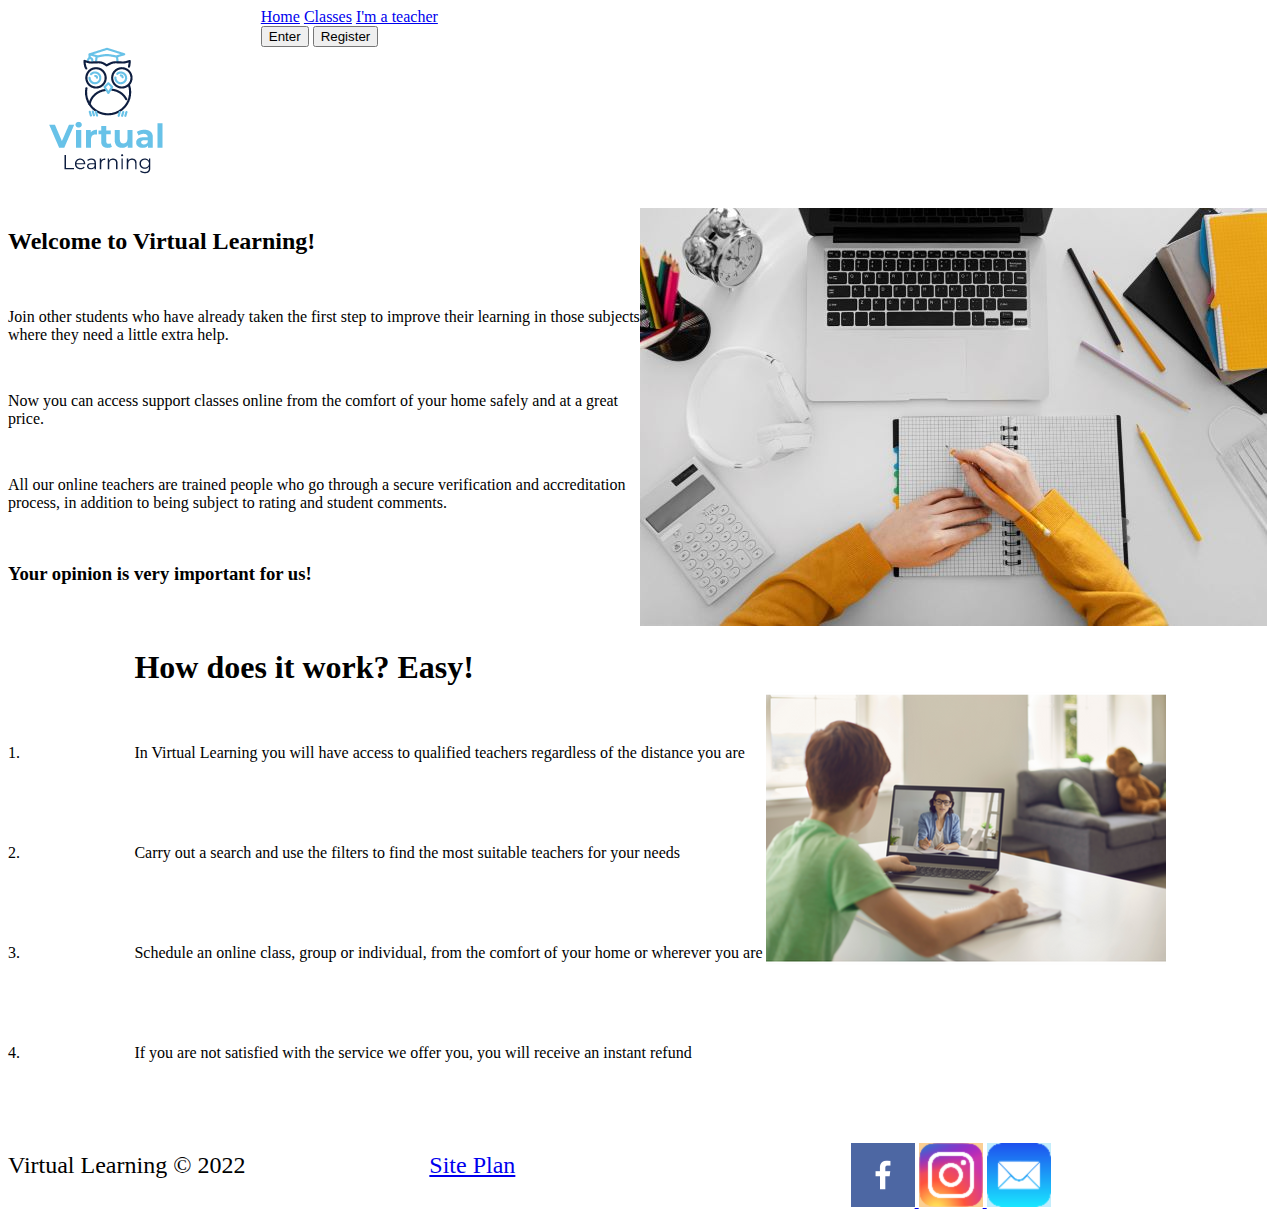
==== WDD 130/wdd130/proyect/index.html @ bde73f0c "23112020" ====
<!DOCTYPE html>
<html lang="en">
<head>
    <link rel="stylesheet" href="styles/index.css">
    <meta charset="UTF-8">
    <meta http-equiv="X-UA-Compatible" content="IE=edge">
    <meta name="viewport" content="width=device-width, initial-scale=1.0">
    <title>Virtual Learning</title>
</head>
<body>
    <div id="content">
    <header>
        <a id="logo_link" href="index.html">
            <img class = "logo" src="images/logo.png" alt="Virtual Learning Logo">
        </a>
        <nav>
            <a href="index.html">Home</a>
            <a href="classes.html">Classes</a>
            <a href="imateacher.html">I'm a teacher</a>
            <div class="button-box">
                <button type="button">Enter</button>
                <button type="button">Register</button>
            </div>
        </nav>
    </header>
    </div>
    <main>
        <section class="welcome">
            <h2>Welcome to Virtual Learning!</h2>
            <p id="p1">Join other students who have already taken the first step to improve their learning in those subjects where they need a little extra help.</p>
            <p id="p2">Now you can access support classes online from the comfort of your home safely and at a great price.</p>
            <p id="p3">All our online teachers are trained people who go through a secure verification and accreditation process, in addition to being subject to rating and student comments.</p>
            <h3>Your opinion is very important for us!</h3>
            <img id="welcome-img" src="images/home_one.jpg" alt="Studying online">
        </section>
        <section class="how-it-works">
            <h1>How does it work? Easy!</h1>
            <p id="one">1.</p>
            <p id="two">2.</p>
            <p id="three">3.</p>
            <p id="four">4.</p>
            <p id="p4">In Virtual Learning you will have access to qualified teachers regardless of the distance you are</p>
            <p id="p5">Carry out a search and use the filters to find the most suitable teachers for your needs</p>
            <p id="p6">Schedule an online class, group or individual, from the comfort of your home or wherever you are</p>
            <p id="p7">If you are not satisfied with the service we offer you, you will receive an instant refund</p>
            <img id="how-it-works-img" src="images/home_two.png" alt="tics">
        </section>
    </main>
    <footer>
        <p>Virtual Learning &copy; 2022</p>
        <p><a href="site-plan.html">Site Plan</a></p>
        <div class="social">
            <a href="https://facebook.com" target="_blank">
                <img src="images/facebook.png" alt="fb icon">
            </a>
            <a href="https://instagram.com" target="_blank">
                <img src="images/instagram.png" alt="instagram icon">
            </a>
            <a href="https://outlook.live.com/" target="_blank">
                <img src="images/mail.png" alt="email icon">
            </a>
        </div>
    </footer>
</body>
</html>
---- WDD 130/wdd130/proyect/styles/index.css ----
@import url('https://fonts.googleapis.com/css2?family=Fuzzy+Bubbles:wght@700&family=Lato:wght@300&display=swap');

#content{
    max-width: 1600px;
    margin: 0 auto
  }
header{
    display: grid;
    grid-template-columns: 1fr 3fr 1fr;
    grid-template-rows: 100px 100px;
}
.logo{
    grid-column: 1/2;
    grid-row: 1/3;
}
nav a{
    grid-column: 2/3;
    grid-row: 1/3;
}

nav a:hover {
    background-color:#F2E8CF;
    color:#386641;
}
.welcome{
    display: grid;
    grid-template-columns: 1fr 1fr;
    grid-template-rows: repeat(5, 84px);
}
#welcome-img{
    grid-column: 2/3;
}
h2{
    grid-column: 1/2;
    grid-row: 1/2;
}
#p1{
    grid-column: 1/2;
    grid-row: 2/3;
}
#p2{
    grid-column: 1/2;
    grid-row: 3/4;
}
#p3{
    grid-column: 1/2;
    grid-row: 4/5;
}
h3{
    grid-column: 1/2;
    grid-row: 5/6;
}
.how-it-works{
    display: grid;
    grid-template-columns: 0.2fr 1fr 0.8fr;
    grid-template-rows: repeat(5, 100px);
}
#how-it-works-img{
    grid-column: 3/4;
    grid-row: 1/6;
}
h1{
    grid-column: 2/3;
    grid-row: 1/2;
}
#one{
    grid-column: 1/2;
    grid-row: 2/3;
}
#two{
    grid-column: 1/2;
    grid-row: 3/4;
}
#three{
    grid-column: 1/2;
    grid-row: 4/5;
}
#four{
    grid-column: 1/2;
    grid-row: 5/6;
}
#p4{
    grid-column: 2/3;
    grid-row: 2/3;
}
#p5{
    grid-column: 2/3;
    grid-row: 3/4;
}
#p6{
    grid-column: 2/3;
    grid-row: 4/5;
}
#p7{
    grid-column: 2/3;
    grid-row: 5/6;
}
footer{
    display: grid;
    grid-template-columns: repeat(3, 1fr);
}
footer p{
    font-size: 1.5em;
  }
footer .social img {
    padding-top: 15px;
  }
footer a:hover{
    background-color:#F2E8CF;
    color:#386641;
}
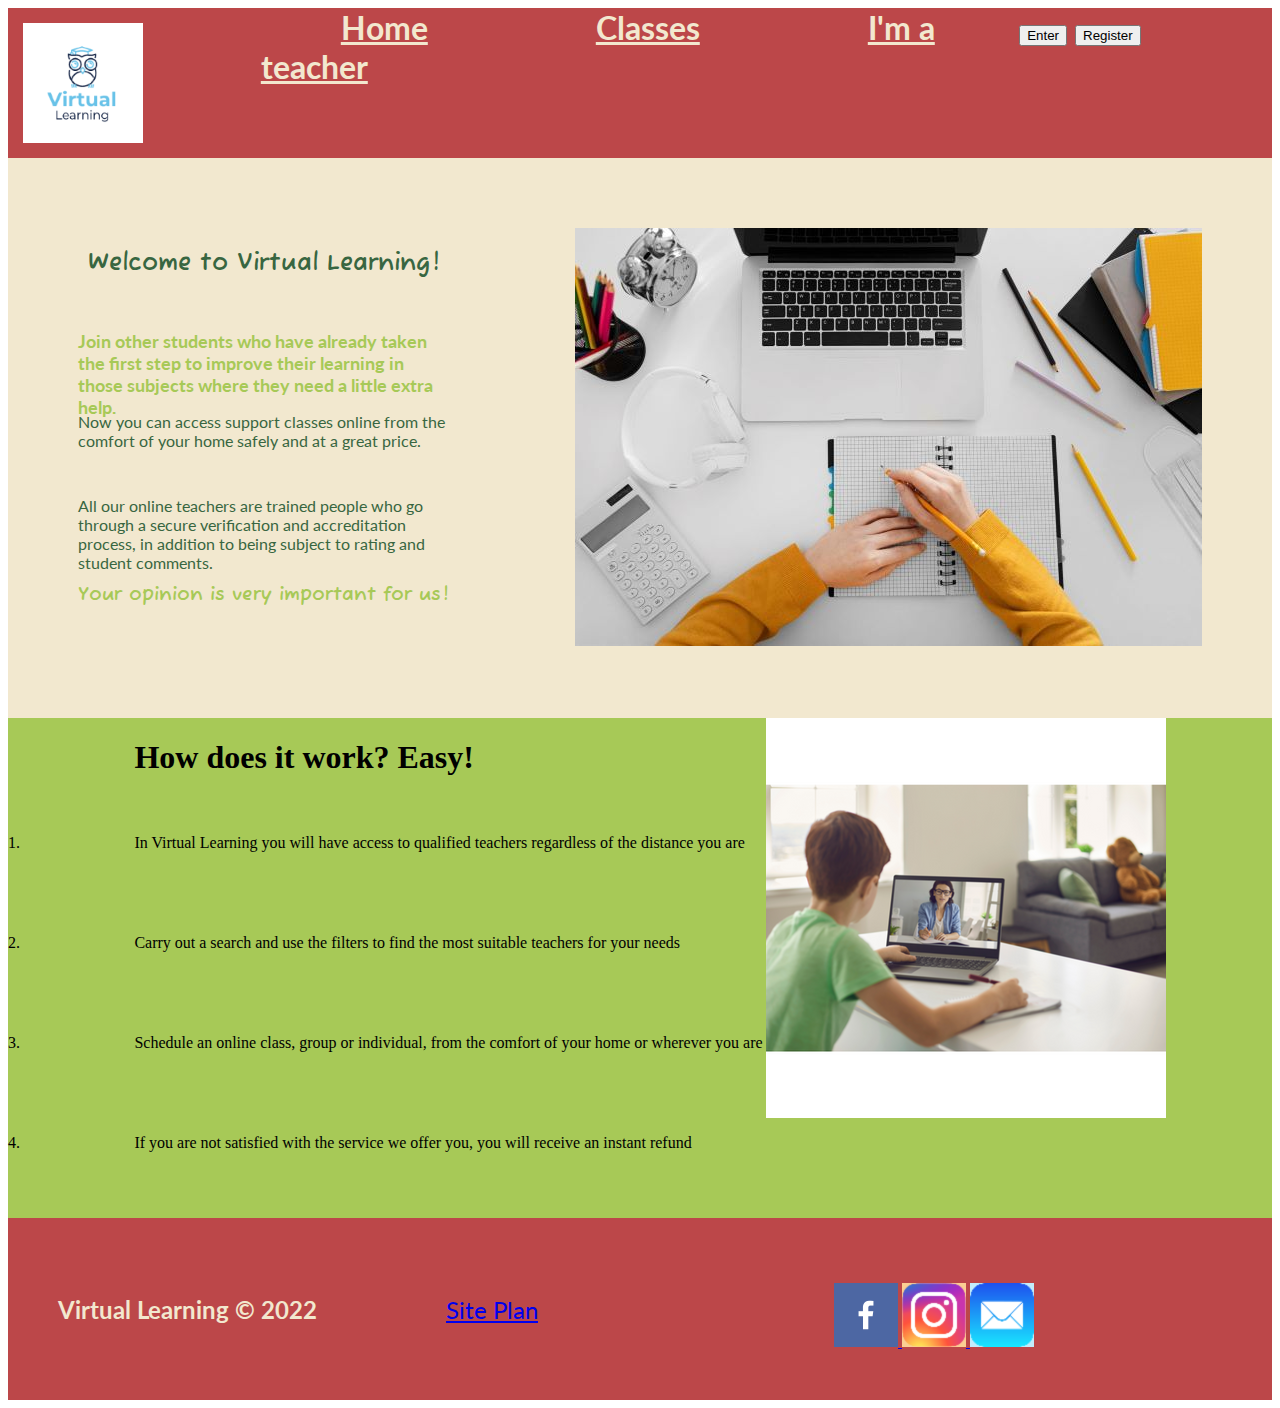
==== commit 4f3596b5: "23112022" ====
--- a/WDD 130/wdd130/proyect/index.html
+++ b/WDD 130/wdd130/proyect/index.html
@@ -14,20 +14,20 @@
             <img class = "logo" src="images/logo.png" alt="Virtual Learning Logo">
         </a>
         <nav>
-            <a href="index.html">Home</a>
-            <a href="classes.html">Classes</a>
-            <a href="imateacher.html">I'm a teacher</a>
-            <div class="button-box">
-                <button type="button">Enter</button>
-                <button type="button">Register</button>
-            </div>
+            <a href="index.html"> <strong>Home</strong></a>
+            <a href="classes.html"><strong>Classes</strong></a>
+            <a href="imateacher.html"><strong>I'm a teacher</strong></a>
         </nav>
+    <div class="button-box">
+        <button type="button">Enter</button>
+        <button type="button">Register</button>
+    </div>
     </header>
     </div>
     <main>
         <section class="welcome">
             <h2>Welcome to Virtual Learning!</h2>
-            <p id="p1">Join other students who have already taken the first step to improve their learning in those subjects where they need a little extra help.</p>
+            <p id="p1"><strong>Join other students who have already taken the first step to improve their learning in those subjects where they need a little extra help.</strong></p>
             <p id="p2">Now you can access support classes online from the comfort of your home safely and at a great price.</p>
             <p id="p3">All our online teachers are trained people who go through a secure verification and accreditation process, in addition to being subject to rating and student comments.</p>
             <h3>Your opinion is very important for us!</h3>
@@ -47,7 +47,7 @@
         </section>
     </main>
     <footer>
-        <p>Virtual Learning &copy; 2022</p>
+        <p><strong>Virtual Learning &copy; 2022</strong></p>
         <p><a href="site-plan.html">Site Plan</a></p>
         <div class="social">
             <a href="https://facebook.com" target="_blank">
--- a/WDD 130/wdd130/proyect/styles/index.css
+++ b/WDD 130/wdd130/proyect/styles/index.css
@@ -1,23 +1,21 @@
 @import url('https://fonts.googleapis.com/css2?family=Fuzzy+Bubbles:wght@700&family=Lato:wght@300&display=swap');
 
-#content{
-    max-width: 1600px;
-    margin: 0 auto
-  }
 header{
     display: grid;
     grid-template-columns: 1fr 3fr 1fr;
-    grid-template-rows: 100px 100px;
+    grid-template-rows: 150px;
+    font-size: 2em;
+    background-color: #BC4749;
+    font-family: 'Lato', Helvetica, sans-serif;
 }
 .logo{
-    grid-column: 1/2;
-    grid-row: 1/3;
+    padding: 15px;
 }
 nav a{
     grid-column: 2/3;
-    grid-row: 1/3;
+    padding: 80px;
+    color: #F2E8CF;
 }
-
 nav a:hover {
     background-color:#F2E8CF;
     color:#386641;
@@ -26,34 +24,54 @@
     display: grid;
     grid-template-columns: 1fr 1fr;
     grid-template-rows: repeat(5, 84px);
+    padding: 70px;
+    background-color: #F2E8CF;
 }
 #welcome-img{
     grid-column: 2/3;
+    padding-left: 125px;
 }
 h2{
     grid-column: 1/2;
     grid-row: 1/2;
+    font-family: 'Fuzzy Bubbles';
+    text-align: center;
+    color: #386641;
 }
 #p1{
     grid-column: 1/2;
     grid-row: 2/3;
+    text-align: left;
+    color: #A7C957;
+    font-size: large;
+    font-family: 'Lato', Helvetica, sans-serif;
 }
 #p2{
     grid-column: 1/2;
     grid-row: 3/4;
+    text-align: left;
+    font-family: 'Lato', Helvetica, sans-serif;
+    color: #386641;
 }
 #p3{
     grid-column: 1/2;
     grid-row: 4/5;
+    text-align: left;
+    font-family: 'Lato', Helvetica, sans-serif;
+    color: #386641;
 }
 h3{
     grid-column: 1/2;
     grid-row: 5/6;
+    text-align: left;
+    font-family: 'Fuzzy Bubbles';
+    color: #A7C957;
 }
 .how-it-works{
     display: grid;
     grid-template-columns: 0.2fr 1fr 0.8fr;
     grid-template-rows: repeat(5, 100px);
+    background-color: #A7C957;
 }
 #how-it-works-img{
     grid-column: 3/4;
@@ -98,12 +116,19 @@
 footer{
     display: grid;
     grid-template-columns: repeat(3, 1fr);
+    background-color: #BC4749;
+    align-items: center;
+    padding: 50px;
+    font-family: 'Lato', Helvetica, sans-serif;
 }
 footer p{
     font-size: 1.5em;
+    color: #F2E8CF;
   }
 footer .social img {
     padding-top: 15px;
+    grid-template-columns: 3/4;
+    
   }
 footer a:hover{
     background-color:#F2E8CF;
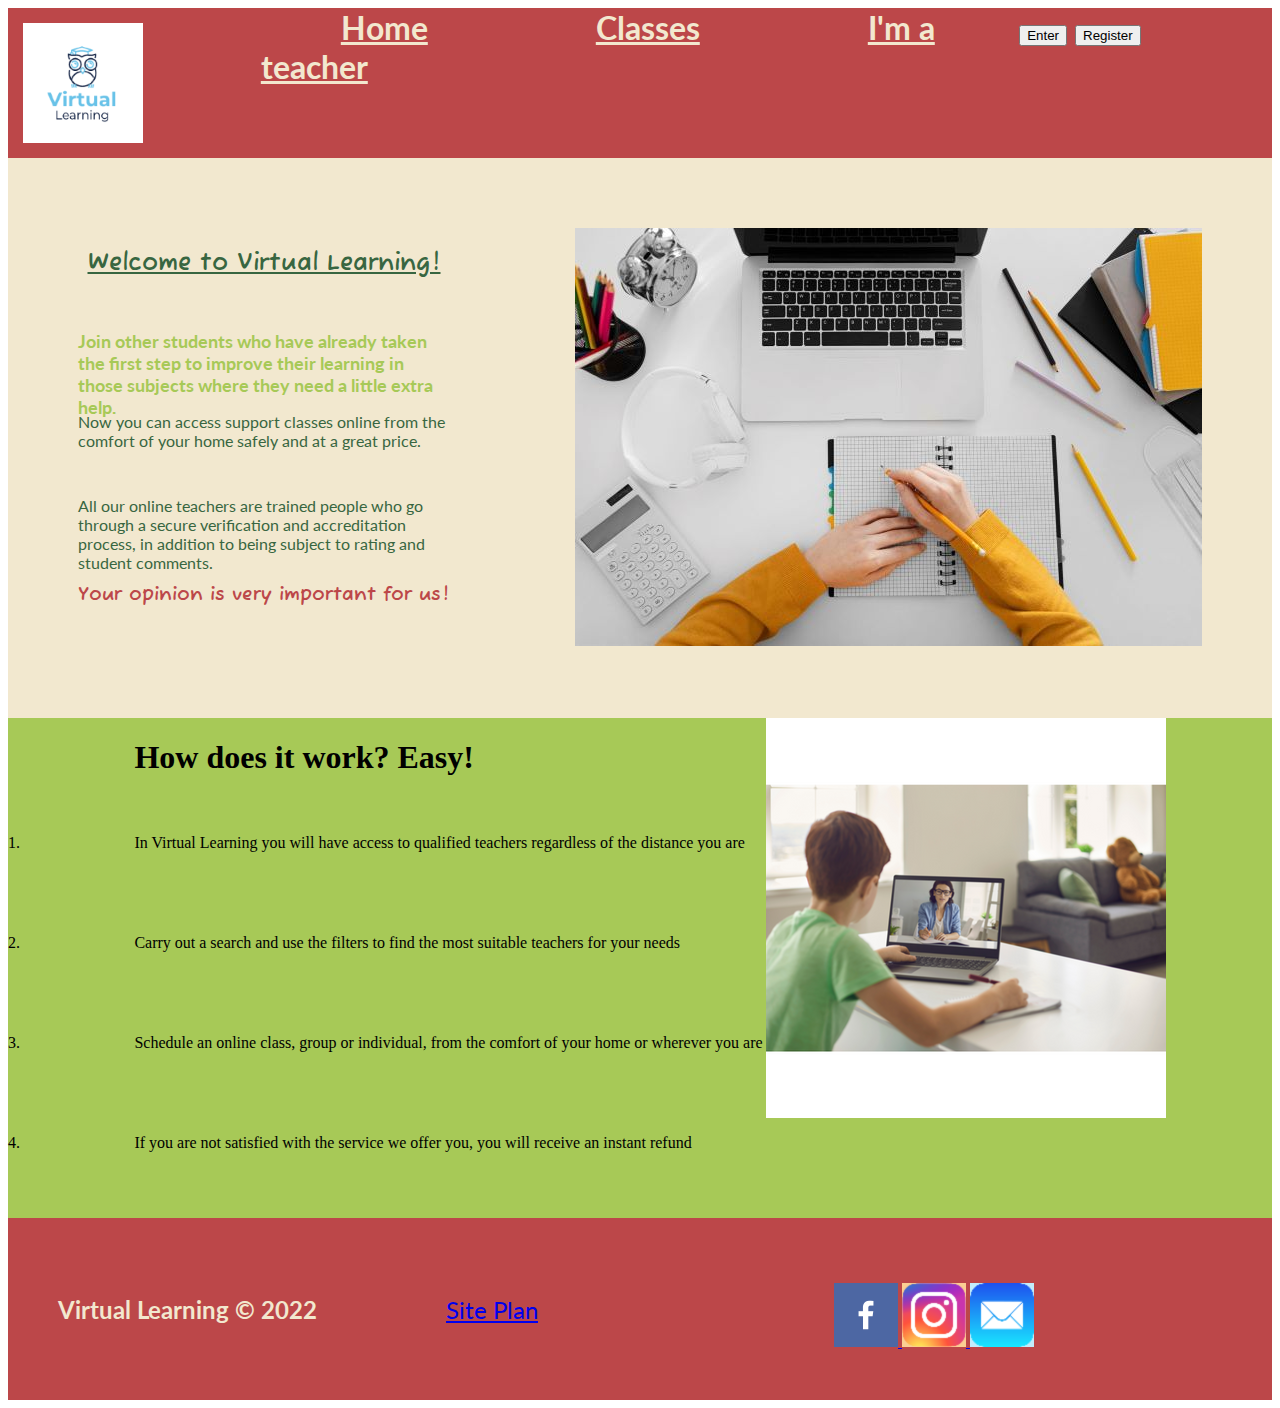
==== commit 5bb8b4bc: "23112022" ====
--- a/WDD 130/wdd130/proyect/index.html
+++ b/WDD 130/wdd130/proyect/index.html
@@ -26,7 +26,7 @@
     </div>
     <main>
         <section class="welcome">
-            <h2>Welcome to Virtual Learning!</h2>
+            <h2><u>Welcome to Virtual Learning!</u></h2>
             <p id="p1"><strong>Join other students who have already taken the first step to improve their learning in those subjects where they need a little extra help.</strong></p>
             <p id="p2">Now you can access support classes online from the comfort of your home safely and at a great price.</p>
             <p id="p3">All our online teachers are trained people who go through a secure verification and accreditation process, in addition to being subject to rating and student comments.</p>
--- a/WDD 130/wdd130/proyect/styles/index.css
+++ b/WDD 130/wdd130/proyect/styles/index.css
@@ -52,6 +52,7 @@
     text-align: left;
     font-family: 'Lato', Helvetica, sans-serif;
     color: #386641;
+    font-size: medium;
 }
 #p3{
     grid-column: 1/2;
@@ -59,13 +60,14 @@
     text-align: left;
     font-family: 'Lato', Helvetica, sans-serif;
     color: #386641;
+    font-size: medium;
 }
 h3{
     grid-column: 1/2;
     grid-row: 5/6;
     text-align: left;
     font-family: 'Fuzzy Bubbles';
-    color: #A7C957;
+    color: #BC4749;
 }
 .how-it-works{
     display: grid;
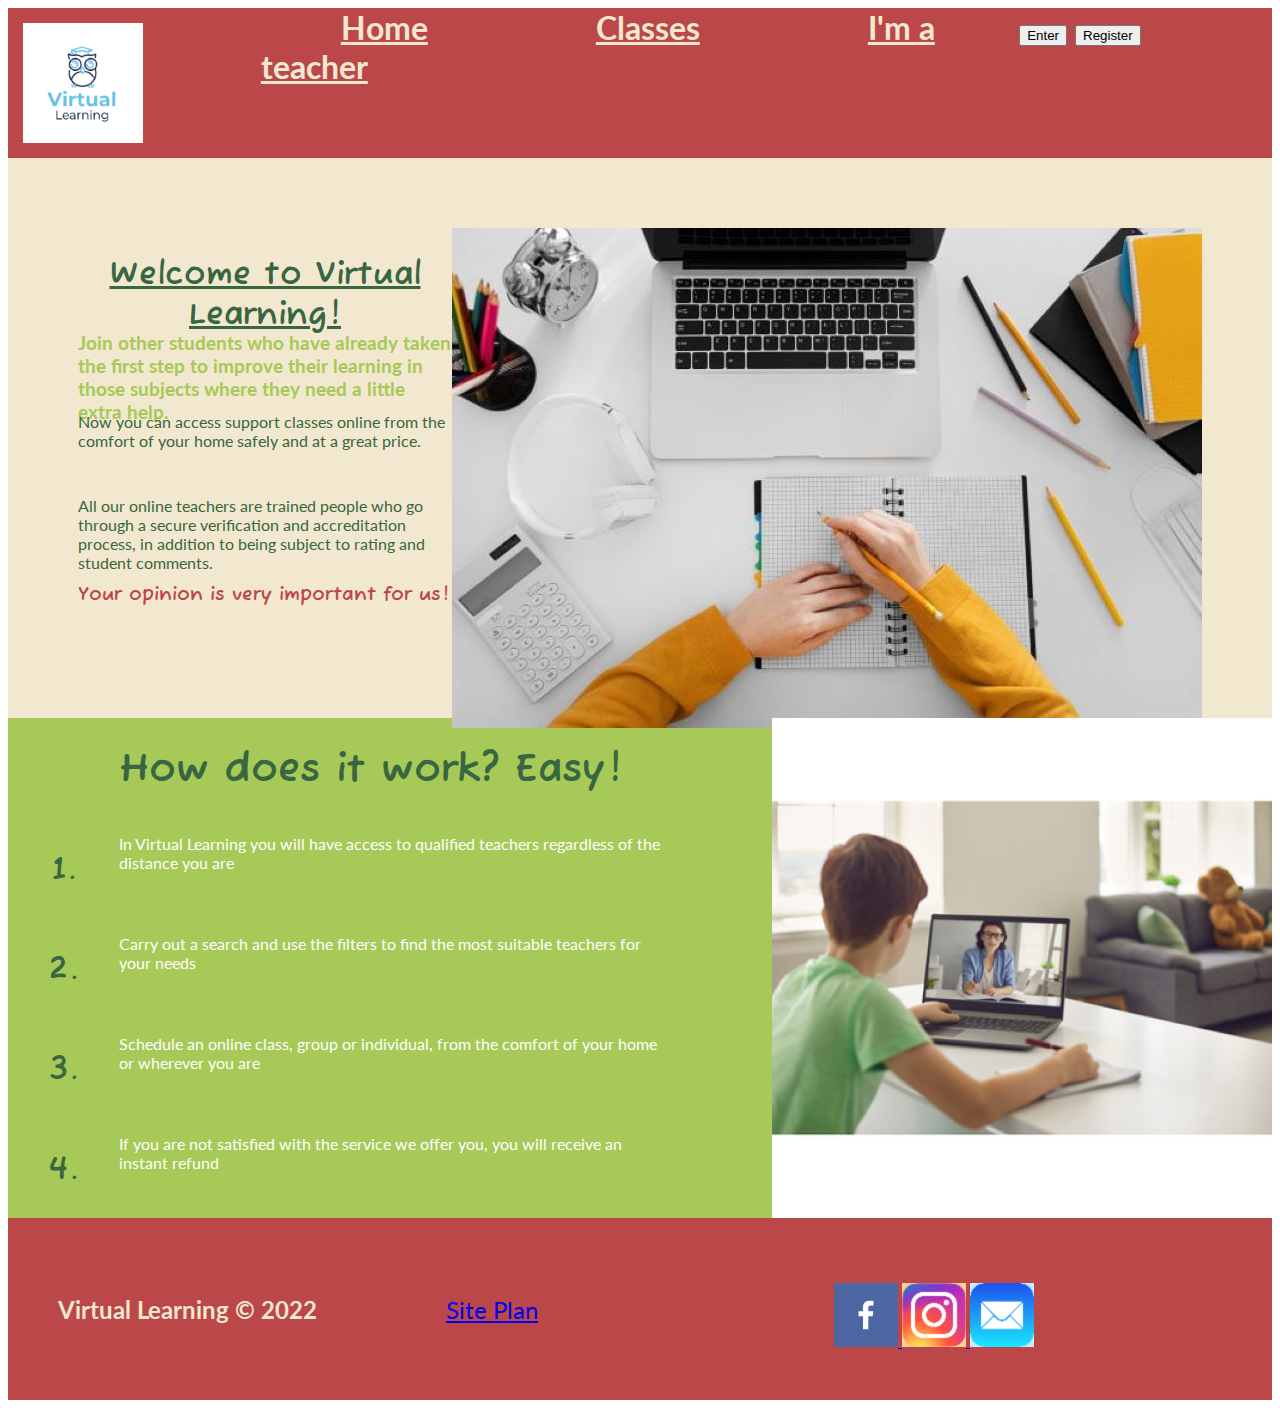
==== commit 40298357: "23112022" ====
--- a/WDD 130/wdd130/proyect/index.html
+++ b/WDD 130/wdd130/proyect/index.html
@@ -35,10 +35,10 @@
         </section>
         <section class="how-it-works">
             <h1>How does it work? Easy!</h1>
-            <p id="one">1.</p>
-            <p id="two">2.</p>
-            <p id="three">3.</p>
-            <p id="four">4.</p>
+            <p id="one"><strong>1.</strong></p>
+            <p id="two"><strong>2.</strong></p>
+            <p id="three"><strong>3.</strong></p>
+            <p id="four"><strong>4.</strong></p>
             <p id="p4">In Virtual Learning you will have access to qualified teachers regardless of the distance you are</p>
             <p id="p5">Carry out a search and use the filters to find the most suitable teachers for your needs</p>
             <p id="p6">Schedule an online class, group or individual, from the comfort of your home or wherever you are</p>
--- a/WDD 130/wdd130/proyect/styles/index.css
+++ b/WDD 130/wdd130/proyect/styles/index.css
@@ -28,8 +28,7 @@
     background-color: #F2E8CF;
 }
 #welcome-img{
-    grid-column: 2/3;
-    padding-left: 125px;
+    grid-area: 1, 2, 6, 3;
 }
 h2{
     grid-column: 1/2;
@@ -37,13 +36,14 @@
     font-family: 'Fuzzy Bubbles';
     text-align: center;
     color: #386641;
+    font-size: 2em;
 }
 #p1{
     grid-column: 1/2;
     grid-row: 2/3;
     text-align: left;
     color: #A7C957;
-    font-size: large;
+    font-size: 1.2em;
     font-family: 'Lato', Helvetica, sans-serif;
 }
 #p2{
@@ -52,7 +52,7 @@
     text-align: left;
     font-family: 'Lato', Helvetica, sans-serif;
     color: #386641;
-    font-size: medium;
+    font-size: 1em;
 }
 #p3{
     grid-column: 1/2;
@@ -60,11 +60,12 @@
     text-align: left;
     font-family: 'Lato', Helvetica, sans-serif;
     color: #386641;
-    font-size: medium;
+    font-size: 1em;
 }
 h3{
     grid-column: 1/2;
     grid-row: 5/6;
+    font-size: 1.2em;
     text-align: left;
     font-family: 'Fuzzy Bubbles';
     color: #BC4749;
@@ -78,42 +79,78 @@
 #how-it-works-img{
     grid-column: 3/4;
     grid-row: 1/6;
+    padding-left: 101px;
 }
 h1{
     grid-column: 2/3;
     grid-row: 1/2;
+    font-family: 'Fuzzy Bubbles';
+    color:#386641;
+    font-size: 2.5em;
+
 }
 #one{
     grid-column: 1/2;
     grid-row: 2/3;
+    color:#386641;
+    font-family: 'Fuzzy Bubbles';
+    font-size: 2em;
+    text-align: center;
+
 }
 #two{
     grid-column: 1/2;
     grid-row: 3/4;
+    color:#386641;
+    font-family: 'Fuzzy Bubbles';
+    font-size: 2em;
+    text-align: center;
+
+
 }
 #three{
     grid-column: 1/2;
     grid-row: 4/5;
+    color:#386641;
+    font-family: 'Fuzzy Bubbles';
+    font-size: 2em;
+    text-align: center;
 }
 #four{
     grid-column: 1/2;
     grid-row: 5/6;
+    color:#386641;
+    font-family: 'Fuzzy Bubbles';
+    font-size: 2em;
+    text-align: center;
 }
 #p4{
     grid-column: 2/3;
     grid-row: 2/3;
+    color:white;
+    font-family: 'Lato', Helvetica, sans-serif;
+
 }
 #p5{
     grid-column: 2/3;
     grid-row: 3/4;
+    color:white;
+    font-family: 'Lato', Helvetica, sans-serif;
+
 }
 #p6{
     grid-column: 2/3;
     grid-row: 4/5;
+    color:white;
+    font-family: 'Lato', Helvetica, sans-serif;
+
 }
 #p7{
     grid-column: 2/3;
     grid-row: 5/6;
+    color:white;
+    font-family: 'Lato', Helvetica, sans-serif;
+
 }
 footer{
     display: grid;
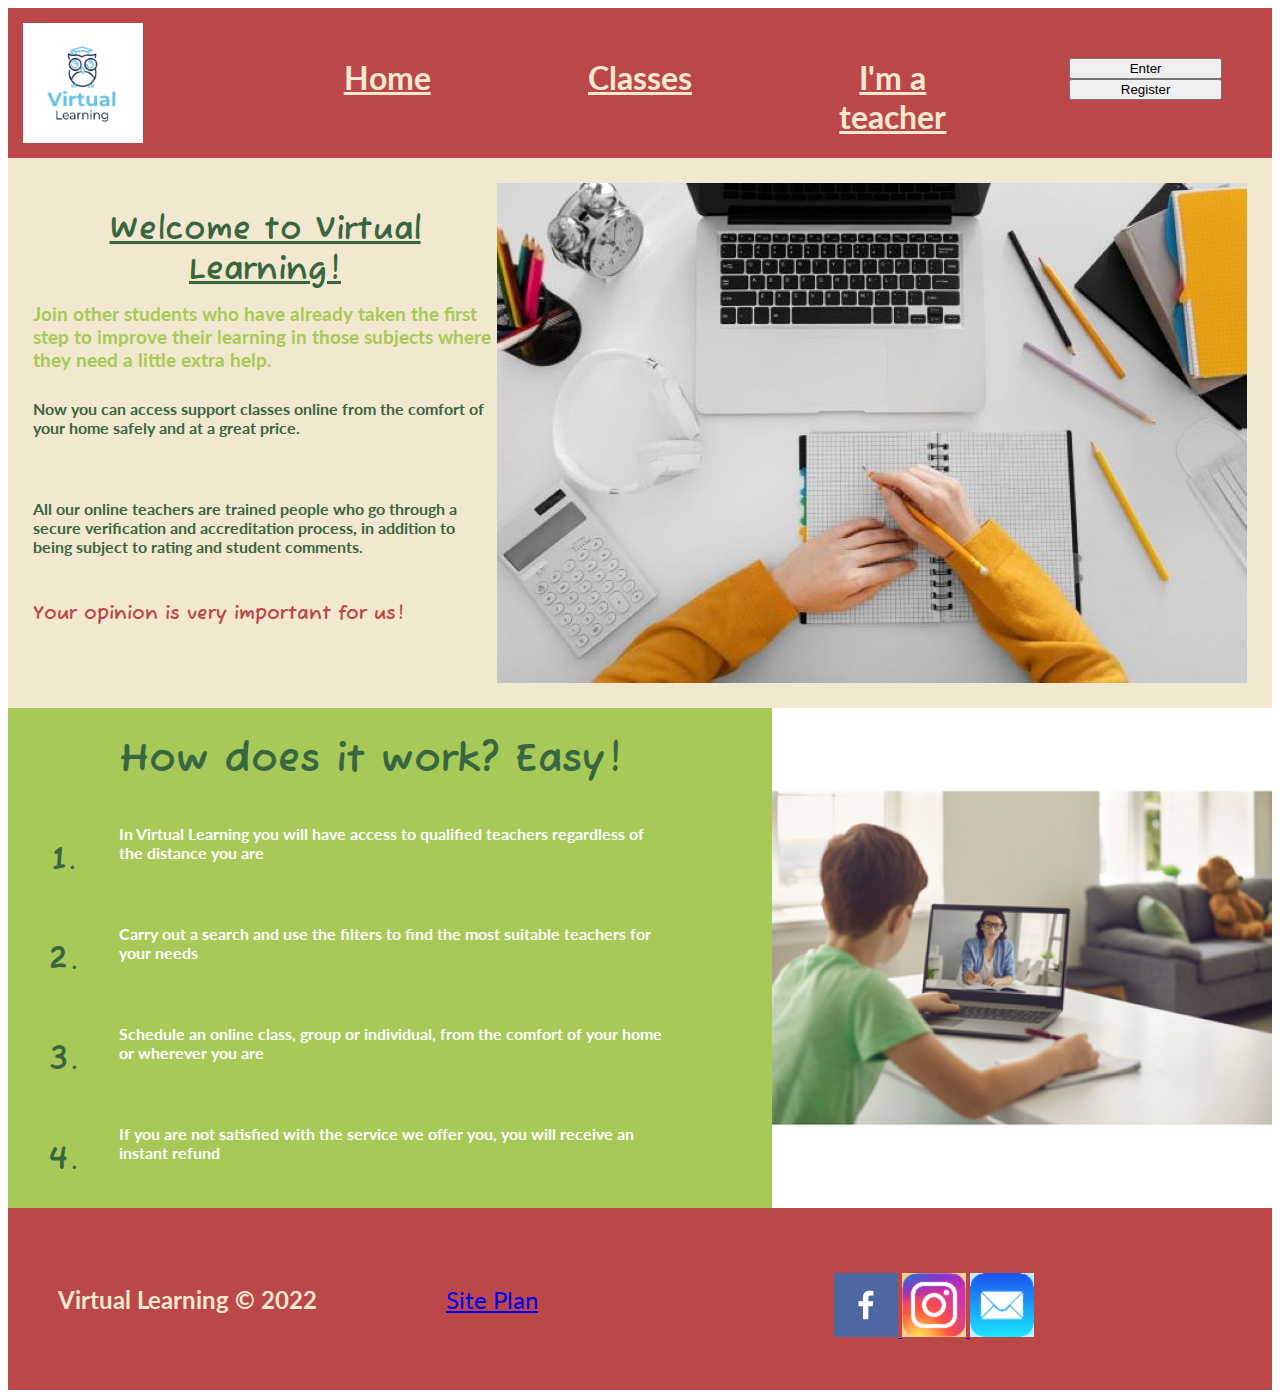
==== commit 0e03fb9c: "25112022" ====
--- a/WDD 130/wdd130/proyect/index.html
+++ b/WDD 130/wdd130/proyect/index.html
@@ -28,8 +28,8 @@
         <section class="welcome">
             <h2><u>Welcome to Virtual Learning!</u></h2>
             <p id="p1"><strong>Join other students who have already taken the first step to improve their learning in those subjects where they need a little extra help.</strong></p>
-            <p id="p2">Now you can access support classes online from the comfort of your home safely and at a great price.</p>
-            <p id="p3">All our online teachers are trained people who go through a secure verification and accreditation process, in addition to being subject to rating and student comments.</p>
+            <p id="p2"><strong>Now you can access support classes online from the comfort of your home safely and at a great price.</strong></p>
+            <p id="p3"><strong>All our online teachers are trained people who go through a secure verification and accreditation process, in addition to being subject to rating and student comments.</strong></p>
             <h3>Your opinion is very important for us!</h3>
             <img id="welcome-img" src="images/home_one.jpg" alt="Studying online">
         </section>
@@ -39,10 +39,10 @@
             <p id="two"><strong>2.</strong></p>
             <p id="three"><strong>3.</strong></p>
             <p id="four"><strong>4.</strong></p>
-            <p id="p4">In Virtual Learning you will have access to qualified teachers regardless of the distance you are</p>
-            <p id="p5">Carry out a search and use the filters to find the most suitable teachers for your needs</p>
-            <p id="p6">Schedule an online class, group or individual, from the comfort of your home or wherever you are</p>
-            <p id="p7">If you are not satisfied with the service we offer you, you will receive an instant refund</p>
+            <p id="p4"><strong>In Virtual Learning you will have access to qualified teachers regardless of the distance you are</strong></p>
+            <p id="p5"><strong>Carry out a search and use the filters to find the most suitable teachers for your needs</strong></p>
+            <p id="p6"><strong>Schedule an online class, group or individual, from the comfort of your home or wherever you are</strong></p>
+            <p id="p7"><strong>If you are not satisfied with the service we offer you, you will receive an instant refund</strong></p>
             <img id="how-it-works-img" src="images/home_two.png" alt="tics">
         </section>
     </main>
--- a/WDD 130/wdd130/proyect/styles/index.css
+++ b/WDD 130/wdd130/proyect/styles/index.css
@@ -11,24 +11,32 @@
 .logo{
     padding: 15px;
 }
+nav{
+    display: grid;
+    grid-template-columns: repeat(3, 1fr);
+    grid-template-rows: 150px;
+}
 nav a{
-    grid-column: 2/3;
-    padding: 80px;
+    text-align: center;
+    padding: 50px;
     color: #F2E8CF;
 }
-nav a:hover {
-    background-color:#F2E8CF;
-    color:#386641;
+.button-box{
+    display: flex;
+    flex-direction: column;
+    padding: 50px;
 }
 .welcome{
     display: grid;
     grid-template-columns: 1fr 1fr;
-    grid-template-rows: repeat(5, 84px);
-    padding: 70px;
+    grid-template-rows: repeat(5, 100px);
+    padding: 25px;
+    text-align: center;
     background-color: #F2E8CF;
 }
 #welcome-img{
-    grid-area: 1, 2, 6, 3;
+    grid-column: 2/3;
+    grid-row: 1/6;
 }
 h2{
     grid-column: 1/2;
@@ -87,7 +95,6 @@
     font-family: 'Fuzzy Bubbles';
     color:#386641;
     font-size: 2.5em;
-
 }
 #one{
     grid-column: 1/2;
@@ -96,7 +103,6 @@
     font-family: 'Fuzzy Bubbles';
     font-size: 2em;
     text-align: center;
-
 }
 #two{
     grid-column: 1/2;
@@ -105,8 +111,6 @@
     font-family: 'Fuzzy Bubbles';
     font-size: 2em;
     text-align: center;
-
-
 }
 #three{
     grid-column: 1/2;
@@ -129,28 +133,24 @@
     grid-row: 2/3;
     color:white;
     font-family: 'Lato', Helvetica, sans-serif;
-
 }
 #p5{
     grid-column: 2/3;
     grid-row: 3/4;
     color:white;
     font-family: 'Lato', Helvetica, sans-serif;
-
 }
 #p6{
     grid-column: 2/3;
     grid-row: 4/5;
     color:white;
     font-family: 'Lato', Helvetica, sans-serif;
-
 }
 #p7{
     grid-column: 2/3;
     grid-row: 5/6;
     color:white;
     font-family: 'Lato', Helvetica, sans-serif;
-
 }
 footer{
     display: grid;
@@ -163,12 +163,11 @@
 footer p{
     font-size: 1.5em;
     color: #F2E8CF;
-  }
+}
 footer .social img {
     padding-top: 15px;
     grid-template-columns: 3/4;
-    
-  }
+}
 footer a:hover{
     background-color:#F2E8CF;
     color:#386641;
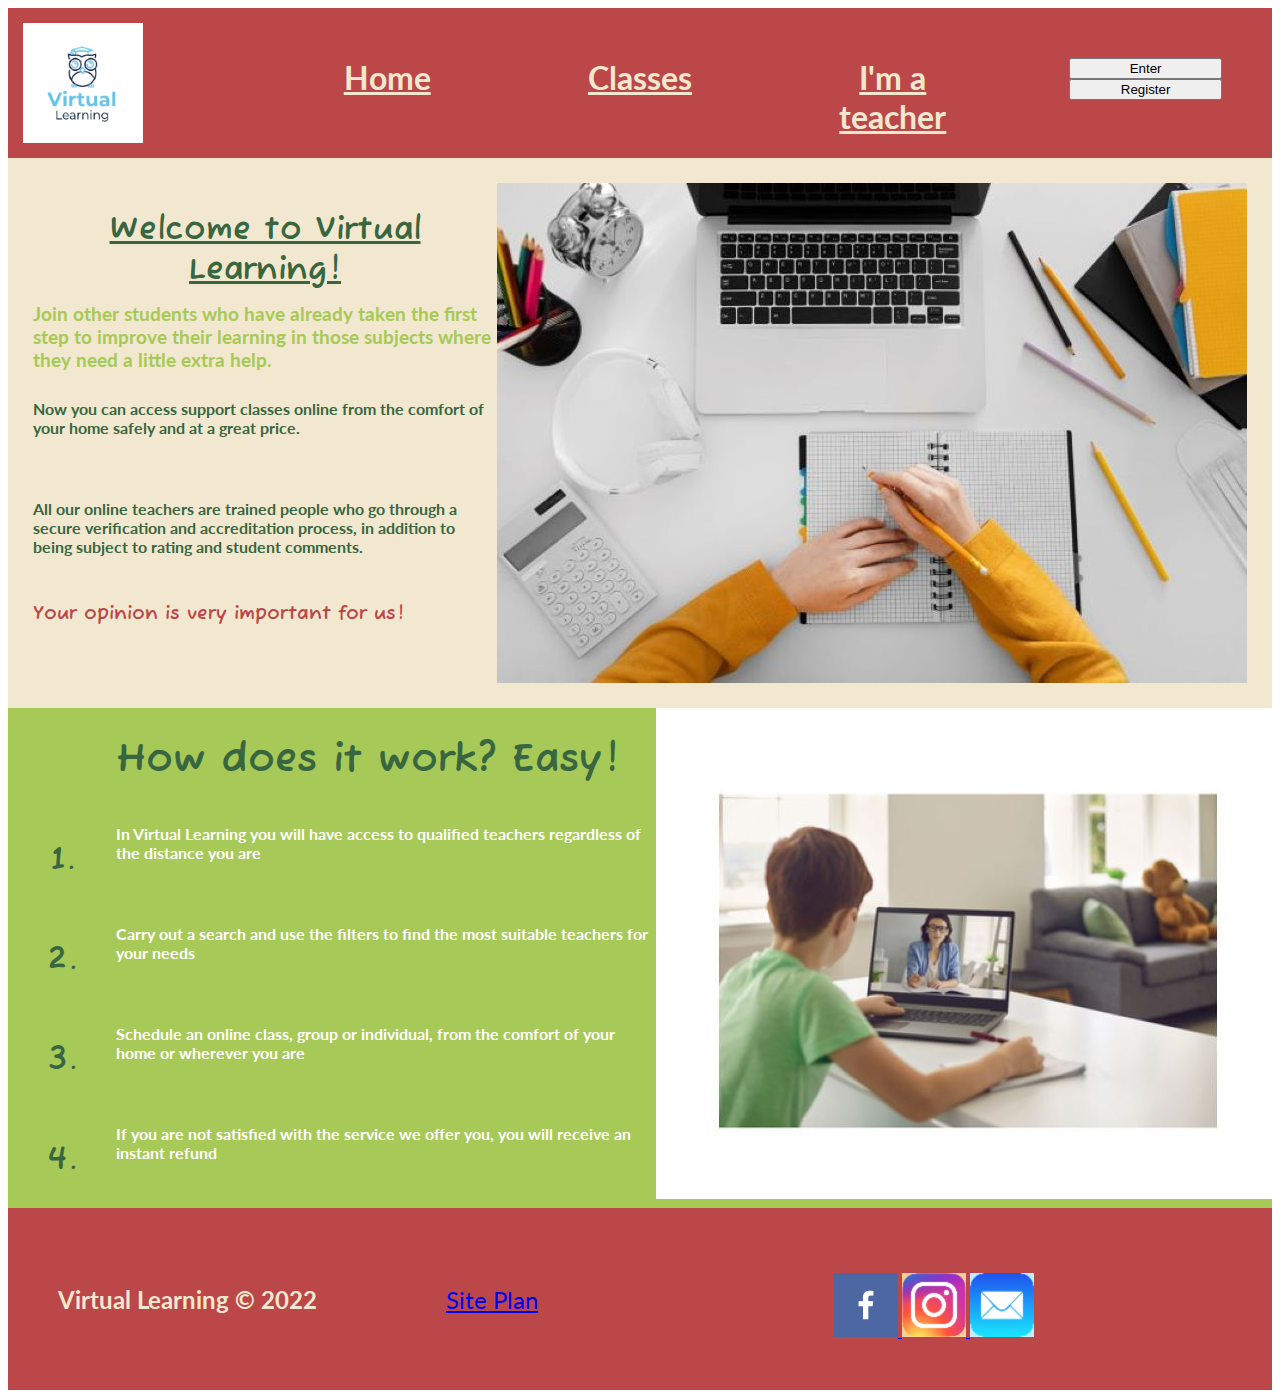
==== commit 59b6e86a: "25112022" ====
--- a/WDD 130/wdd130/proyect/index.html
+++ b/WDD 130/wdd130/proyect/index.html
@@ -43,7 +43,7 @@
             <p id="p5"><strong>Carry out a search and use the filters to find the most suitable teachers for your needs</strong></p>
             <p id="p6"><strong>Schedule an online class, group or individual, from the comfort of your home or wherever you are</strong></p>
             <p id="p7"><strong>If you are not satisfied with the service we offer you, you will receive an instant refund</strong></p>
-            <img id="how-it-works-img" src="images/home_two.png" alt="tics">
+            <img id="how-it-works-img" src="images/Capture.JPG" alt="tics">
         </section>
     </main>
     <footer>
--- a/WDD 130/wdd130/proyect/styles/index.css
+++ b/WDD 130/wdd130/proyect/styles/index.css
@@ -87,7 +87,8 @@
 #how-it-works-img{
     grid-column: 3/4;
     grid-row: 1/6;
-    padding-left: 101px;
+    padding-left: 10px;
+    background-color: white;
 }
 h1{
     grid-column: 2/3;
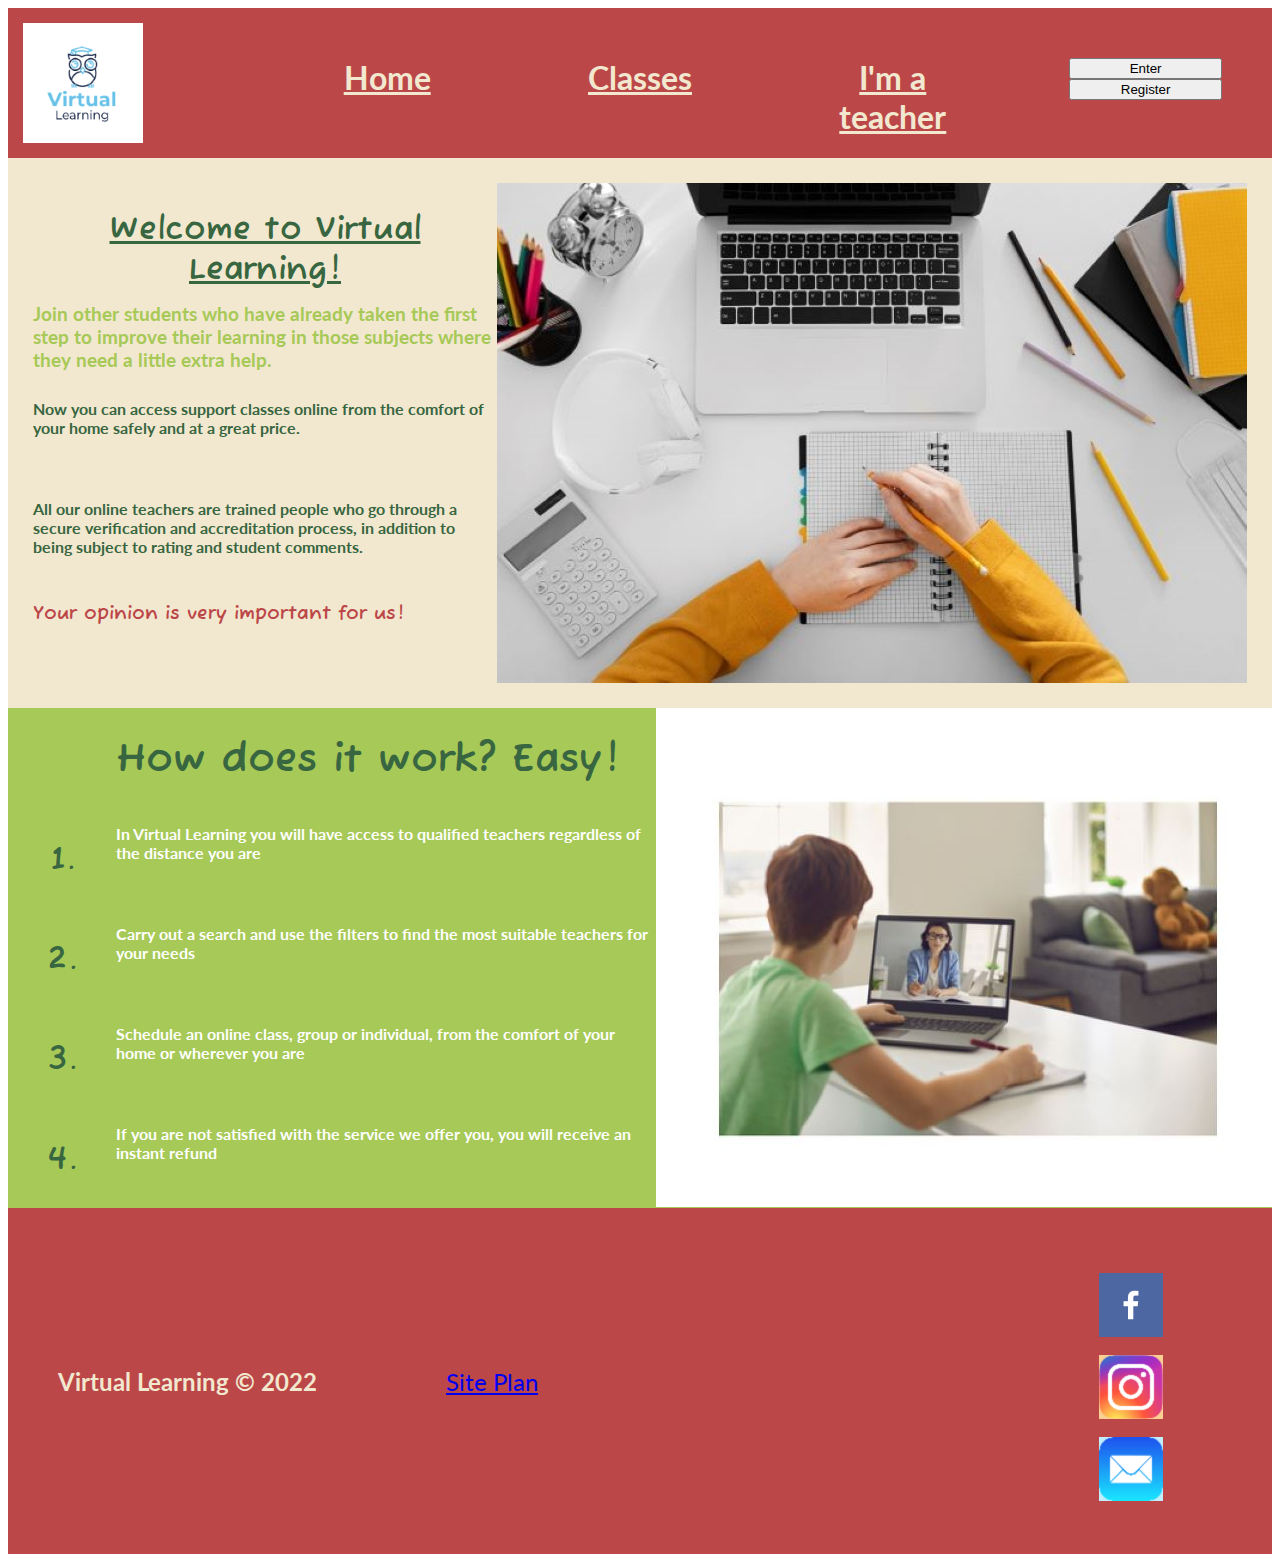
==== commit ffb9f86b: "29112022" ====
--- a/WDD 130/wdd130/proyect/index.html
+++ b/WDD 130/wdd130/proyect/index.html
@@ -14,8 +14,8 @@
             <img class = "logo" src="images/logo.png" alt="Virtual Learning Logo">
         </a>
         <nav>
-            <a href="index.html"> <strong>Home</strong></a>
-            <a href="classes.html"><strong>Classes</strong></a>
+            <a href="index.html"><strong>Home</strong></a>
+            <a href="classes.html"> <strong>Classes</strong></a>
             <a href="imateacher.html"><strong>I'm a teacher</strong></a>
         </nav>
     <div class="button-box">
--- a/WDD 130/wdd130/proyect/styles/index.css
+++ b/WDD 130/wdd130/proyect/styles/index.css
@@ -88,6 +88,7 @@
     grid-column: 3/4;
     grid-row: 1/6;
     padding-left: 10px;
+    padding-top: 8px;
     background-color: white;
 }
 h1{
@@ -165,6 +166,10 @@
     font-size: 1.5em;
     color: #F2E8CF;
 }
+.social{
+    grid-column: 3/4;
+    padding-left: 265px;
+}
 footer .social img {
     padding-top: 15px;
     grid-template-columns: 3/4;
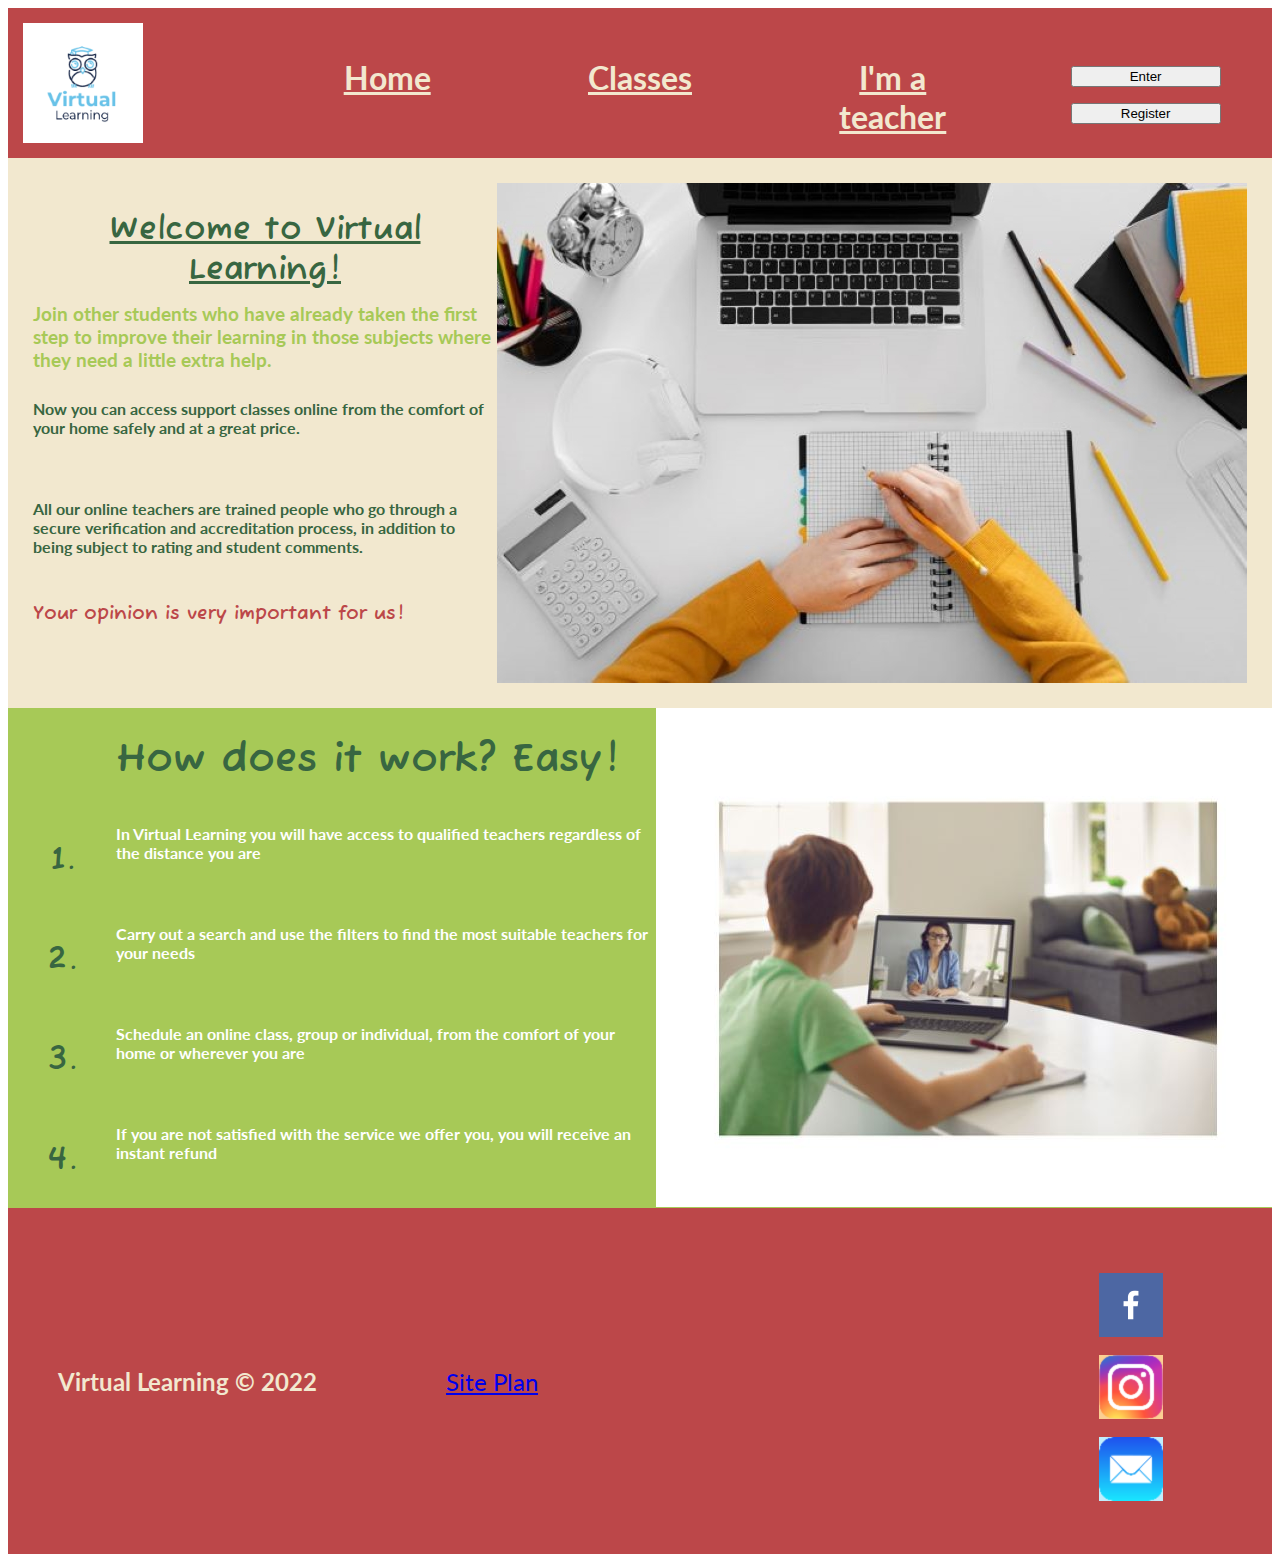
==== commit 102ea356: "08122022" ====
--- a/WDD 130/wdd130/proyect/index.html
+++ b/WDD 130/wdd130/proyect/index.html
@@ -19,8 +19,10 @@
             <a href="imateacher.html"><strong>I'm a teacher</strong></a>
         </nav>
     <div class="button-box">
-        <button type="button">Enter</button>
-        <button type="button">Register</button>
+        <div class="buttons">
+            <button type="button" class="headerbuttons">Enter</button>
+            <button type="button" class="headerbuttons">Register</button>
+        </div>
     </div>
     </header>
     </div>
--- a/WDD 130/wdd130/proyect/styles/index.css
+++ b/WDD 130/wdd130/proyect/styles/index.css
@@ -25,6 +25,15 @@
     display: flex;
     flex-direction: column;
     padding: 50px;
+}
+.buttons{
+    margin: auto;
+    display: flex;
+    flex-direction: column;
+}
+.headerbuttons{
+    width: 150px;
+    margin: 8px 0;
 }
 .welcome{
     display: grid;
@@ -172,7 +181,6 @@
 }
 footer .social img {
     padding-top: 15px;
-    grid-template-columns: 3/4;
 }
 footer a:hover{
     background-color:#F2E8CF;
